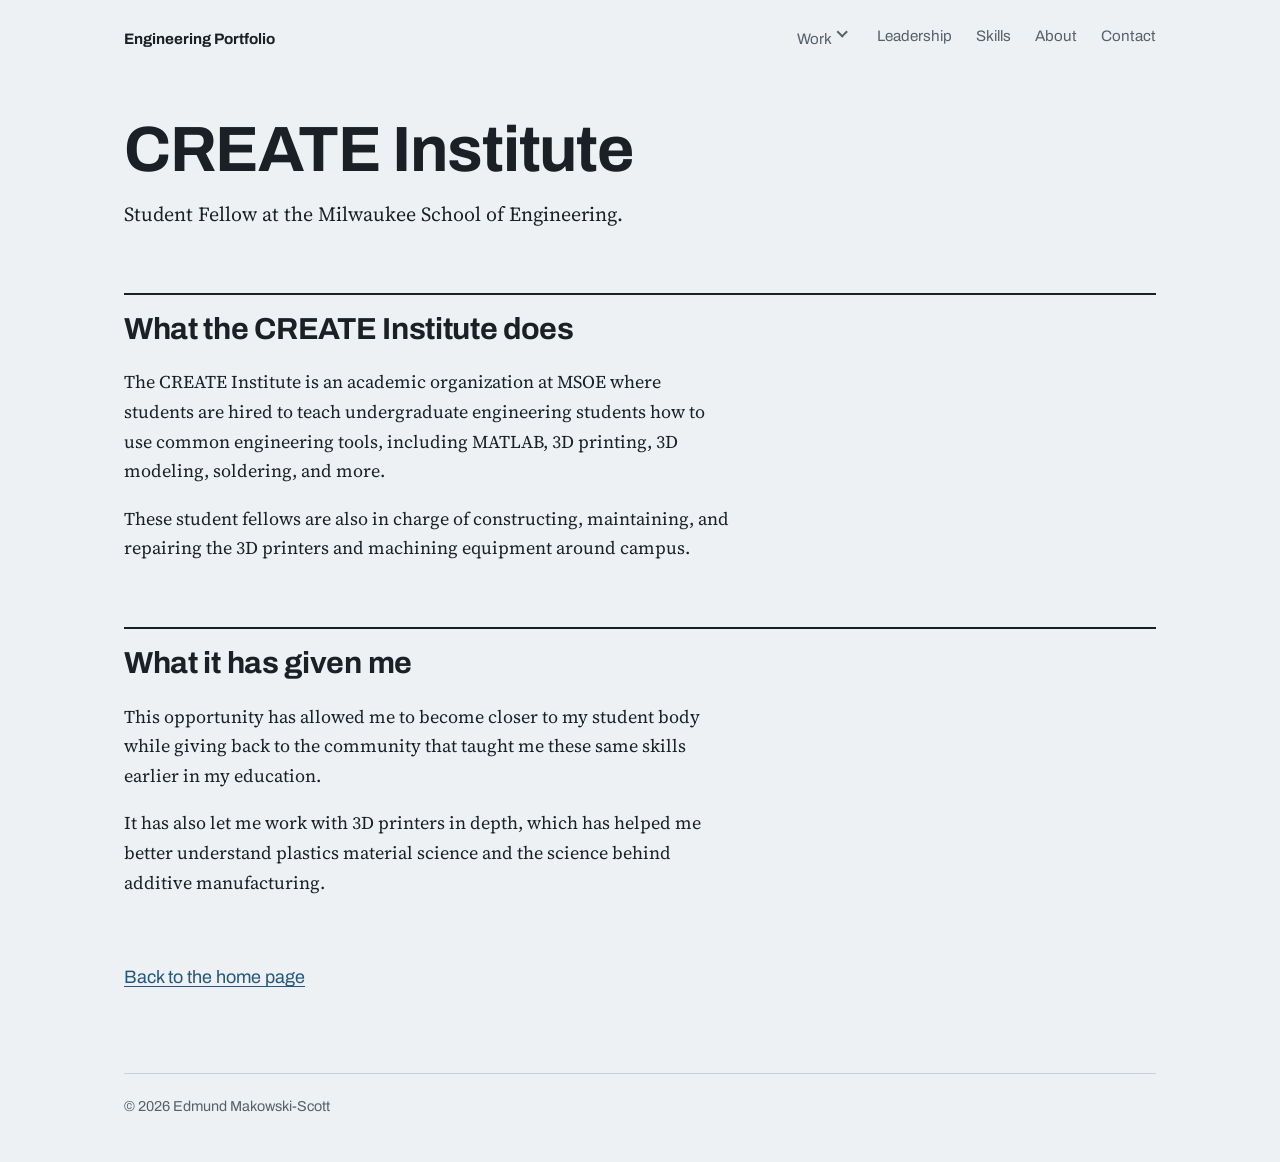
==== create.html @ 93ced6a5 "Add files via upload" ====
<!DOCTYPE html>
<html lang="en">
<head>
<meta charset="utf-8">
<meta name="viewport" content="width=device-width, initial-scale=1">
<title>CREATE Institute | Edmund Makowski-Scott</title>
<meta name="description" content="Student Fellow at the MSOE CREATE Institute, teaching and maintaining common engineering tools.">
<link rel="preconnect" href="https://fonts.googleapis.com">
<link rel="preconnect" href="https://fonts.gstatic.com" crossorigin>
<link href="https://fonts.googleapis.com/css2?family=Archivo:wght@400;600;700&family=Source+Serif+4:opsz,wght@8..60,400;8..60,600&display=swap" rel="stylesheet">
<link rel="stylesheet" href="styles.css">
</head>
<body>
<div class="wrap">
  <header class="top">
    <a class="mark" href="index.html">Engineering Portfolio</a>
    <nav aria-label="Primary">
      <div class="nav-item">
        <a href="lunabotics.html">Work</a>
        <button class="caret" type="button" aria-label="Show Work menu" aria-expanded="false" hidden></button>
        <ul class="menu" hidden>
          <li><a href="lunabotics.html">Lunabotics</a></li>
          <li><a href="create.html">CREATE Institute</a></li>
          <li><a href="honors.html">Honors program</a></li>
          <li><a href="personal.html">Personal</a></li>
        </ul>
      </div>
      <div class="nav-item">
        <a href="lunabotics.html#team-leadership">Leadership</a>
        <button class="caret" type="button" aria-label="Show Leadership menu" aria-expanded="false" hidden></button>
        <ul class="menu" hidden>
          <!-- To turn on this dropdown, add links here, for example: <li><a href="page.html">Page name</a></li> -->
        </ul>
      </div>
      <div class="nav-item">
        <a href="index.html#skills">Skills</a>
        <button class="caret" type="button" aria-label="Show Skills menu" aria-expanded="false" hidden></button>
        <ul class="menu" hidden>
          <!-- To turn on this dropdown, add links here, for example: <li><a href="page.html">Page name</a></li> -->
        </ul>
      </div>
      <a href="index.html#about">About</a>
      <a href="index.html#contact">Contact</a>
    </nav>
  </header>
  <main id="top" class="page">
    <div class="page-head">
      <h1>CREATE Institute</h1>
      <p>Student Fellow at the Milwaukee School of Engineering.</p>
    </div>
    <h2>What the CREATE Institute does</h2>
    <div class="prose">
      <p>The CREATE Institute is an academic organization at MSOE where students are hired to teach undergraduate engineering students how to use common engineering tools, including MATLAB, 3D printing, 3D modeling, soldering, and more.</p>
      <p>These student fellows are also in charge of constructing, maintaining, and repairing the 3D printers and machining equipment around campus.</p>
    </div>
    <h2>What it has given me</h2>
    <div class="prose">
      <p>This opportunity has allowed me to become closer to my student body while giving back to the community that taught me these same skills earlier in my education.</p>
      <p>It has also let me work with 3D printers in depth, which has helped me better understand plastics material science and the science behind additive manufacturing.</p>
    </div>
    <a class="back" href="index.html">Back to the home page</a>
  </main>
  <footer>&copy; 2026 Edmund Makowski-Scott</footer>
</div>
<script src="script.js"></script>
</body>
</html>
---- styles.css ----
:root {
  --paper: #eef1f3;
  --sheet: #ffffff;
  --ink: #1a2026;
  --muted: #55616b;
  --rule: #c9d2d8;
  --accent: #24577d;
  --sans: "Archivo", "Helvetica Neue", Arial, sans-serif;
  --serif: "Source Serif 4", Georgia, "Times New Roman", serif;
}
* { box-sizing: border-box; }
html { scroll-behavior: smooth; }
body {
  margin: 0;
  background: var(--paper);
  color: var(--ink);
  font: 1.125rem/1.65 var(--serif);
}
a { color: var(--accent); text-underline-offset: 3px; }
a:hover { color: var(--ink); }
a:focus-visible { outline: 3px solid var(--accent); outline-offset: 3px; }
.wrap { max-width: 1080px; margin: 0 auto; padding: 0 1.5rem; }

/* Header */
.top { display: flex; justify-content: space-between; align-items: baseline; flex-wrap: wrap; gap: .75rem 2rem; padding: 1.5rem 0; font-family: var(--sans); font-size: .95rem; }
.top .mark { font-weight: 700; color: var(--ink); text-decoration: none; }
.top nav { display: flex; gap: 1.5rem; }
.top nav a { color: var(--muted); text-decoration: none; }
.top nav a:hover { color: var(--ink); text-decoration: underline; }

.intro { padding: 2.5rem 0 2rem; }
h1 { font: 700 clamp(2.4rem, 6vw, 4rem)/1.05 var(--sans); letter-spacing: -.02em; margin: 0 0 1rem; }
.intro p { max-width: 36rem; margin: 0; font-size: 1.3rem; line-height: 1.5; }

/* Drawing sheet with title block */
.sheet { background: var(--sheet); border: 2px solid var(--ink); }
.sheet img { display: block; width: 100%; height: auto; max-height: 520px; object-fit: contain; padding: 1.5rem; }
.block { display: grid; grid-template-columns: 2fr 2fr 2fr 1.4fr; border-top: 2px solid var(--ink); font-family: var(--sans); }
.block > div { padding: .75rem 1rem; border-left: 1px solid var(--ink); }
.block > div:first-child { border-left: 0; }
.block dt { font-size: .8rem; color: var(--muted); margin: 0; }
.block dd { margin: .15rem 0 0; font-weight: 600; font-size: 1rem; line-height: 1.3; }
.block dl { display: contents; }
.sheet figcaption { padding: .6rem 1rem; border-top: 1px solid var(--rule); font: .9rem/1.4 var(--sans); color: var(--muted); }

/* Dropdown menus: hidden until a menu has at least one <li> */
[hidden] { display: none !important; }
.nav-item { position: relative; display: flex; align-items: baseline; }
.caret { background: none; border: 0; padding: .35rem .4rem; cursor: pointer; color: var(--muted); }
.caret::before { content: ""; display: block; width: .4rem; height: .4rem; border-right: 2px solid currentColor; border-bottom: 2px solid currentColor; transform: translateY(-2px) rotate(45deg); }
.caret:hover { color: var(--ink); }
.caret:focus-visible { outline: 3px solid var(--accent); outline-offset: 2px; }
.menu { position: absolute; top: 100%; left: 0; z-index: 10; min-width: 15rem; max-width: calc(100vw - 3rem); margin: .4rem 0 0; padding: .4rem 0; list-style: none; background: var(--sheet); border: 1px solid var(--rule); }
.menu a { display: block; padding: .55rem 1rem; }
.menu a:hover { background: var(--paper); }

/* Sections */
section { padding: 4.5rem 0 0; }
h2 { font: 700 1.9rem/1.2 var(--sans); letter-spacing: -.01em; margin: 0 0 1.25rem; }
h3 { font: 600 1.15rem/1.3 var(--sans); margin: 2.25rem 0 .6rem; }
.lead { margin: 0 0 1.25rem; font-size: 1.15rem; color: var(--muted); }
.lead.more { margin-top: 3rem; }
h3.project-title { margin: 2rem 0 1rem; font-size: 1.35rem; }
.cols { display: grid; grid-template-columns: 1fr 1fr; gap: 3rem; margin-top: 2.5rem; }
.prose p { margin: 0 0 1.1rem; max-width: 38rem; }
.prose ul { margin: 0; padding-left: 1.2rem; max-width: 38rem; }
.prose li { margin-bottom: .6rem; }
.result { border-left: 4px solid var(--accent); padding: .25rem 0 .25rem 1.25rem; margin: 1.75rem 0; font-size: 1.25rem; line-height: 1.45; max-width: 38rem; }
.result strong { font-family: var(--sans); font-weight: 700; }

.figs { display: grid; grid-template-columns: repeat(auto-fit, minmax(300px, 1fr)); gap: 1.5rem; margin-top: 1rem; }
.figs figure { margin: 0; background: var(--sheet); border: 1px solid var(--rule); }
.figs img { display: block; width: 100%; aspect-ratio: 4 / 3; object-fit: contain; padding: 1rem; }
.figs figcaption { padding: .6rem 1rem; border-top: 1px solid var(--rule); font: .9rem/1.4 var(--sans); color: var(--muted); }

/* Skills */
.skills { margin: 0; }
.skills div { display: grid; grid-template-columns: 13rem 1fr; gap: 1rem; padding: 1rem 0; border-top: 1px solid var(--rule); }
.skills div:last-child { border-bottom: 1px solid var(--rule); }
.skills dt { font: 600 1rem var(--sans); }
.skills dd { margin: 0; }

/* Contact */
.contact { list-style: none; padding: 0; margin: 0; font-family: var(--sans); font-size: 1.05rem; }
.contact li { padding: .55rem 0; border-top: 1px solid var(--rule); display: grid; grid-template-columns: 9rem 1fr; }
.contact li:last-child { border-bottom: 1px solid var(--rule); }
.contact span { color: var(--muted); }
.button { display: inline-block; margin-top: 1.75rem; padding: .75rem 1.25rem; background: var(--accent); color: #fff; font: 600 1rem var(--sans); text-decoration: none; }
.button:hover { background: var(--ink); color: #fff; }

footer { margin-top: 5rem; padding: 1.5rem 0 3rem; border-top: 1px solid var(--rule); font: .9rem var(--sans); color: var(--muted); }

@media (max-width: 760px) {
  .cols { grid-template-columns: 1fr; gap: 1.5rem; }
  .block { grid-template-columns: 1fr 1fr; }
  .block > div:nth-child(3) { border-left: 0; }
  .block > div:nth-child(n+3) { border-top: 1px solid var(--ink); }
  .skills div, .contact li { grid-template-columns: 1fr; gap: .25rem; }
  section { padding-top: 3.5rem; }
}

/* Multi-page additions */
.page-head { padding: 2.5rem 0 1rem; }
.page-head p { max-width: 38rem; margin: 0; font-size: 1.25rem; line-height: 1.5; }
.page h2 { border-top: 2px solid var(--ink); padding-top: 1rem; margin-top: 4rem; }
.page .sheet + h2, .page .page-head + h2 { margin-top: 3rem; }
.links { list-style: none; margin: 1.5rem 0 0; padding: 0; max-width: 46rem; }
.links li { padding: 1rem 0; border-top: 1px solid var(--rule); }
.links li:last-child { border-bottom: 1px solid var(--rule); }
.links a { font: 600 1.2rem var(--sans); }
.links span { display: block; margin-top: .25rem; }
.figs.two { grid-template-columns: repeat(auto-fit, minmax(340px, 1fr)); }
.figs.wide img { aspect-ratio: auto; max-height: 420px; }
.back { display: inline-block; margin-top: 3rem; font-family: var(--sans); }
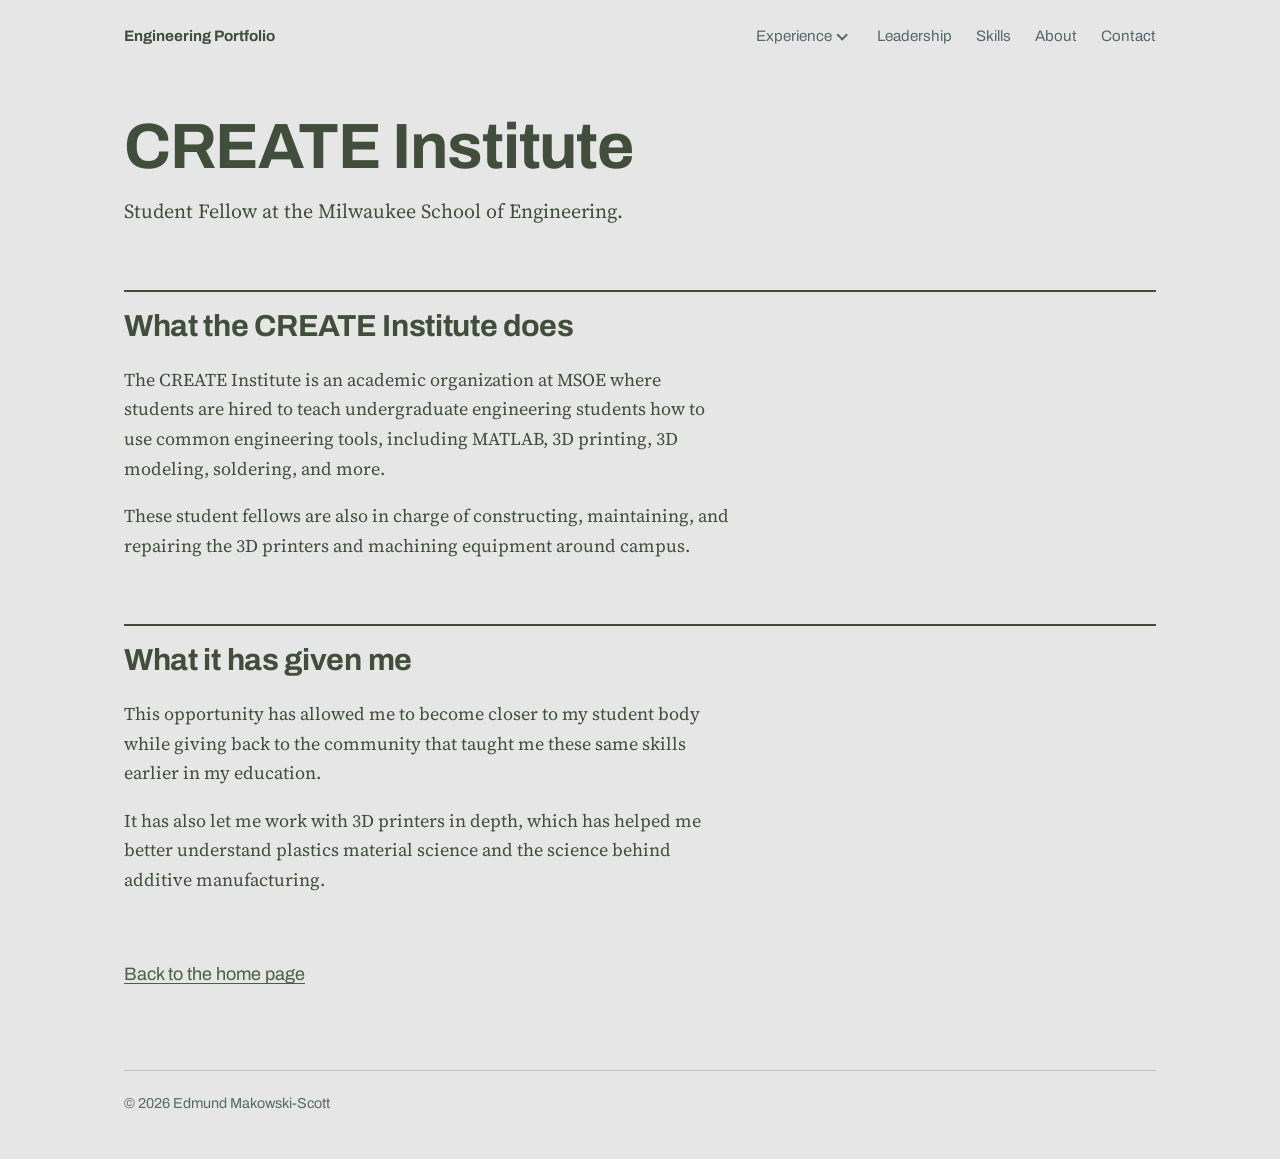
==== commit dcfaa0fd: "Add files via upload" ====
--- a/create.html
+++ b/create.html
@@ -16,8 +16,8 @@
     <a class="mark" href="index.html">Engineering Portfolio</a>
     <nav aria-label="Primary">
       <div class="nav-item">
-        <a href="lunabotics.html">Work</a>
-        <button class="caret" type="button" aria-label="Show Work menu" aria-expanded="false" hidden></button>
+        <a href="lunabotics.html">Experience</a>
+        <button class="caret" type="button" aria-label="Show Experience menu" aria-expanded="false" hidden></button>
         <ul class="menu" hidden>
           <li><a href="lunabotics.html">Lunabotics</a></li>
           <li><a href="create.html">CREATE Institute</a></li>
--- a/styles.css
+++ b/styles.css
@@ -1,10 +1,13 @@
 :root {
-  --paper: #eef1f3;
+  --paper: #E6E6E6;
   --sheet: #ffffff;
-  --ink: #1a2026;
-  --muted: #55616b;
-  --rule: #c9d2d8;
-  --accent: #24577d;
+  --ink: #404E3B;
+  --muted: #55696A;
+  --rule: #BAC8B1;
+  --accent: #4A6140;
+  --deco: #7B9669;
+  --deco2: #6C8480;
+  --deep: #2E3A2B;
   --sans: "Archivo", "Helvetica Neue", Arial, sans-serif;
   --serif: "Source Serif 4", Georgia, "Times New Roman", serif;
 }
@@ -45,12 +48,12 @@
 
 /* Dropdown menus: hidden until a menu has at least one <li> */
 [hidden] { display: none !important; }
-.nav-item { position: relative; display: flex; align-items: baseline; }
-.caret { background: none; border: 0; padding: .35rem .4rem; cursor: pointer; color: var(--muted); }
-.caret::before { content: ""; display: block; width: .4rem; height: .4rem; border-right: 2px solid currentColor; border-bottom: 2px solid currentColor; transform: translateY(-2px) rotate(45deg); }
+.nav-item { position: relative; display: flex; align-items: center; }
+.caret { background: none; border: 0; display: flex; align-items: center; line-height: 1; padding: .3rem .4rem; cursor: pointer; color: var(--muted); }
+.caret::before { content: ""; display: block; width: .4rem; height: .4rem; border-right: 2px solid currentColor; border-bottom: 2px solid currentColor; transform: translateY(-1px) rotate(45deg); }
 .caret:hover { color: var(--ink); }
 .caret:focus-visible { outline: 3px solid var(--accent); outline-offset: 2px; }
-.menu { position: absolute; top: 100%; left: 0; z-index: 10; min-width: 15rem; max-width: calc(100vw - 3rem); margin: .4rem 0 0; padding: .4rem 0; list-style: none; background: var(--sheet); border: 1px solid var(--rule); }
+.menu { position: absolute; top: 100%; left: 0; z-index: 10; min-width: 15rem; max-width: calc(100vw - 3rem); margin: .4rem 0 0; padding: .4rem 0; list-style: none; background: var(--sheet); border: 1px solid var(--rule); border-top: 3px solid var(--deco2); }
 .menu a { display: block; padding: .55rem 1rem; }
 .menu a:hover { background: var(--paper); }
 
@@ -65,10 +68,10 @@
 .prose p { margin: 0 0 1.1rem; max-width: 38rem; }
 .prose ul { margin: 0; padding-left: 1.2rem; max-width: 38rem; }
 .prose li { margin-bottom: .6rem; }
-.result { border-left: 4px solid var(--accent); padding: .25rem 0 .25rem 1.25rem; margin: 1.75rem 0; font-size: 1.25rem; line-height: 1.45; max-width: 38rem; }
+.result { border-left: 4px solid var(--deco); padding: .25rem 0 .25rem 1.25rem; margin: 1.75rem 0; font-size: 1.25rem; line-height: 1.45; max-width: 38rem; }
 .result strong { font-family: var(--sans); font-weight: 700; }
 
-.figs { display: grid; grid-template-columns: repeat(auto-fit, minmax(300px, 1fr)); gap: 1.5rem; margin-top: 1rem; }
+.figs { display: grid; grid-template-columns: repeat(auto-fill, minmax(300px, 1fr)); gap: 1.5rem; margin-top: 1rem; }
 .figs figure { margin: 0; background: var(--sheet); border: 1px solid var(--rule); }
 .figs img { display: block; width: 100%; aspect-ratio: 4 / 3; object-fit: contain; padding: 1rem; }
 .figs figcaption { padding: .6rem 1rem; border-top: 1px solid var(--rule); font: .9rem/1.4 var(--sans); color: var(--muted); }
@@ -82,11 +85,11 @@
 
 /* Contact */
 .contact { list-style: none; padding: 0; margin: 0; font-family: var(--sans); font-size: 1.05rem; }
-.contact li { padding: .55rem 0; border-top: 1px solid var(--rule); display: grid; grid-template-columns: 9rem 1fr; }
-.contact li:last-child { border-bottom: 1px solid var(--rule); }
+.contact li { padding: 0; min-height: var(--row); align-items: center; border-top: 1px solid var(--rule); display: grid; grid-template-columns: 9rem 1fr; }
+.contact li:last-child { border-bottom: 1px solid var(--rule); min-height: calc(var(--row) + 1px); }
 .contact span { color: var(--muted); }
 .button { display: inline-block; margin-top: 1.75rem; padding: .75rem 1.25rem; background: var(--accent); color: #fff; font: 600 1rem var(--sans); text-decoration: none; }
-.button:hover { background: var(--ink); color: #fff; }
+.button:hover { background: var(--deep); color: #fff; }
 
 footer { margin-top: 5rem; padding: 1.5rem 0 3rem; border-top: 1px solid var(--rule); font: .9rem var(--sans); color: var(--muted); }
 
@@ -109,6 +112,10 @@
 .links li:last-child { border-bottom: 1px solid var(--rule); }
 .links a { font: 600 1.2rem var(--sans); }
 .links span { display: block; margin-top: .25rem; }
-.figs.two { grid-template-columns: repeat(auto-fit, minmax(340px, 1fr)); }
+.figs.two { grid-template-columns: repeat(auto-fill, minmax(340px, 1fr)); }
 .figs.wide img { aspect-ratio: auto; max-height: 420px; }
 .back { display: inline-block; margin-top: 3rem; font-family: var(--sans); }
+.contact-wrap { --row: 64px; --size: calc(var(--row) * 3 + 1px); display: grid; grid-template-columns: minmax(0, 1fr) var(--size); gap: 3rem; align-items: start; }
+.portrait-box { position: relative; width: var(--size); height: var(--size); }
+.portrait { position: absolute; inset: 0; width: 100%; height: 100%; object-fit: cover; object-position: 50% 42%; }
+@media (max-width: 760px) { .contact-wrap { grid-template-columns: 1fr; gap: 1.5rem; } .contact li { min-height: 0; padding: .6rem 0; } .contact li:last-child { min-height: 0; } }
